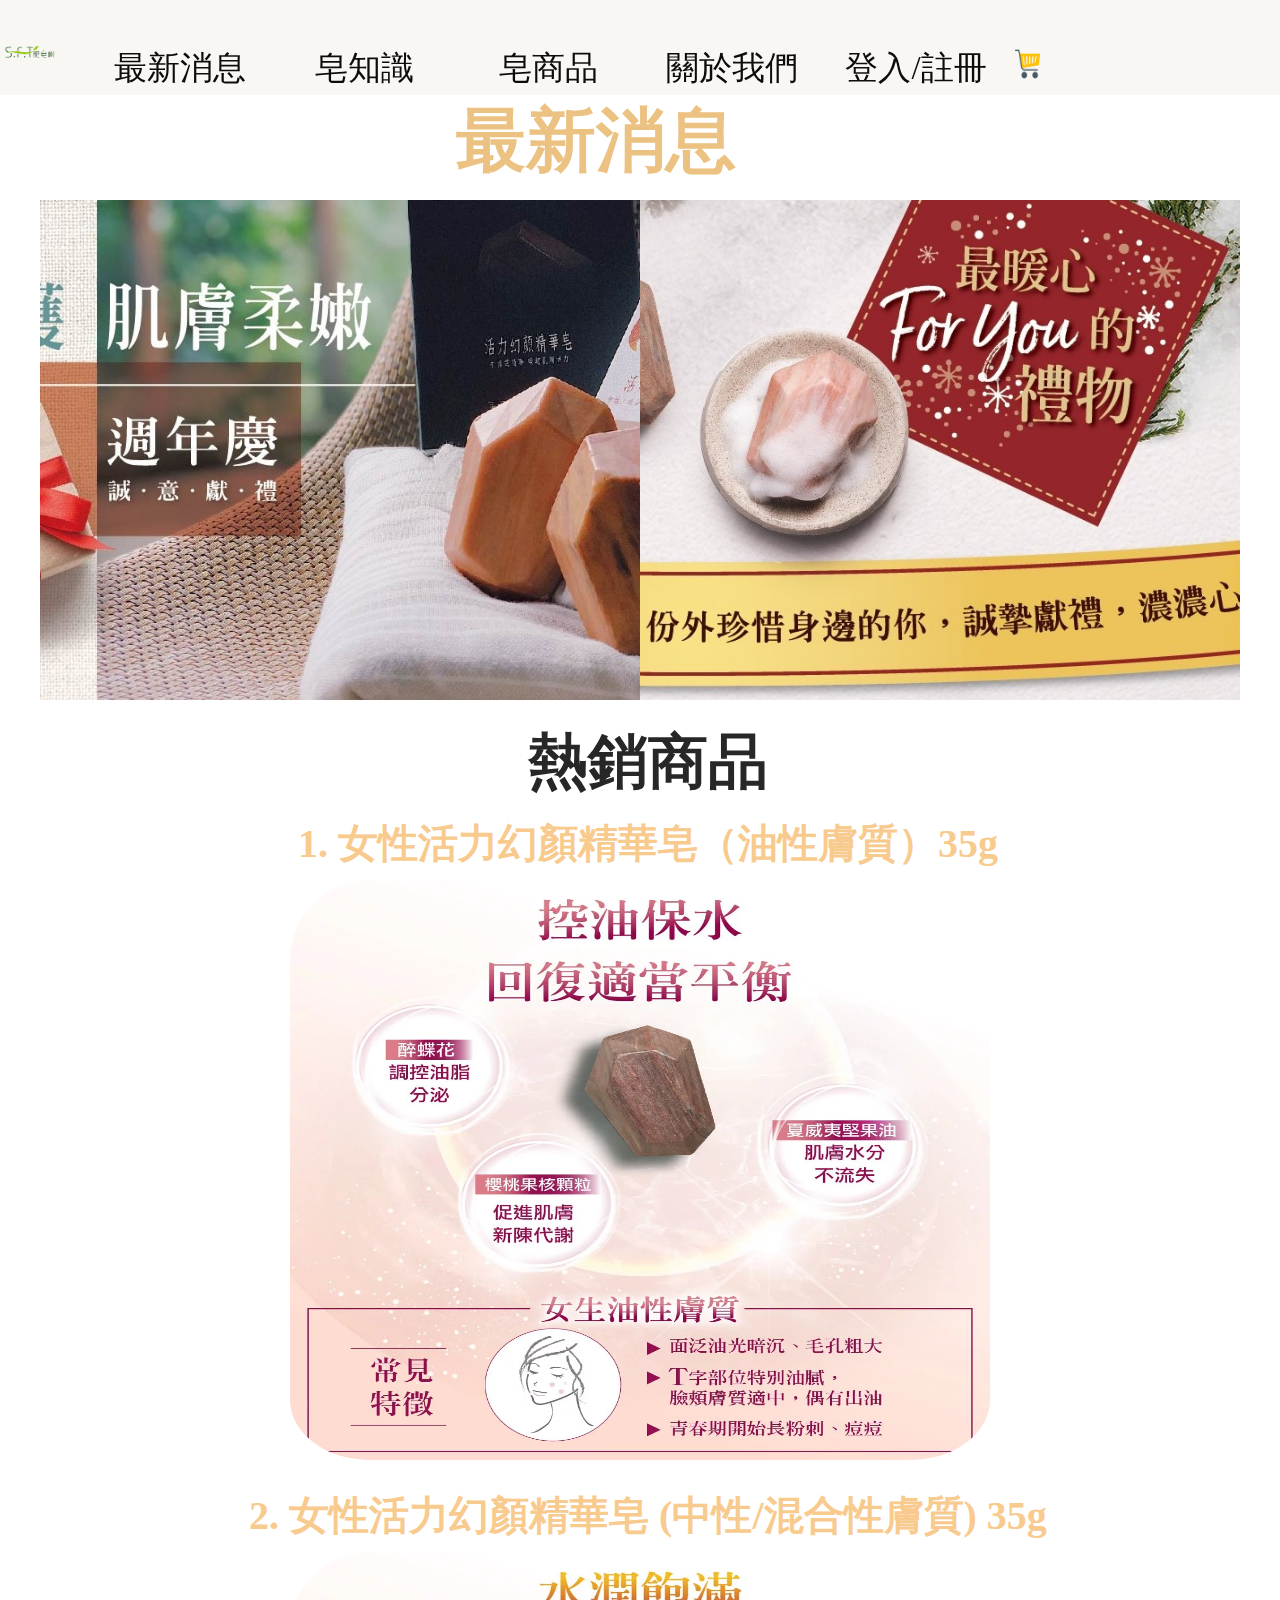
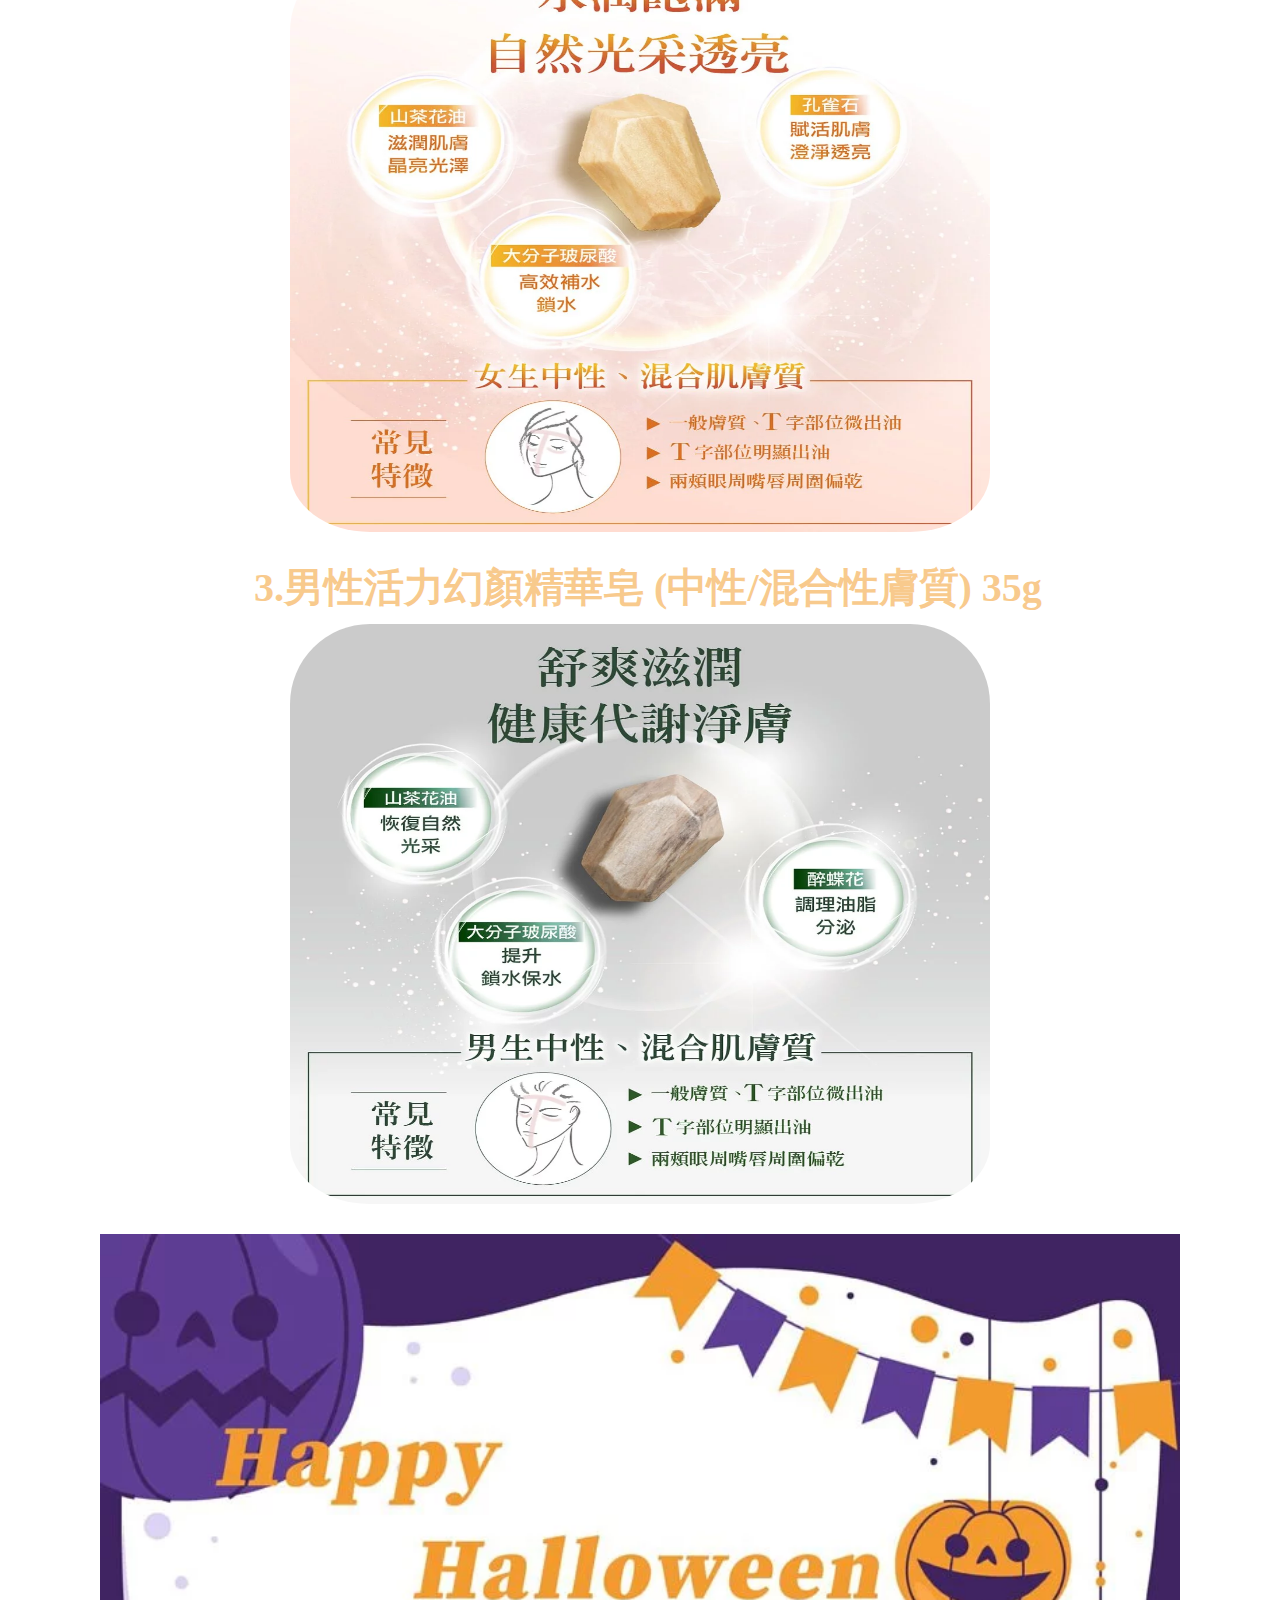
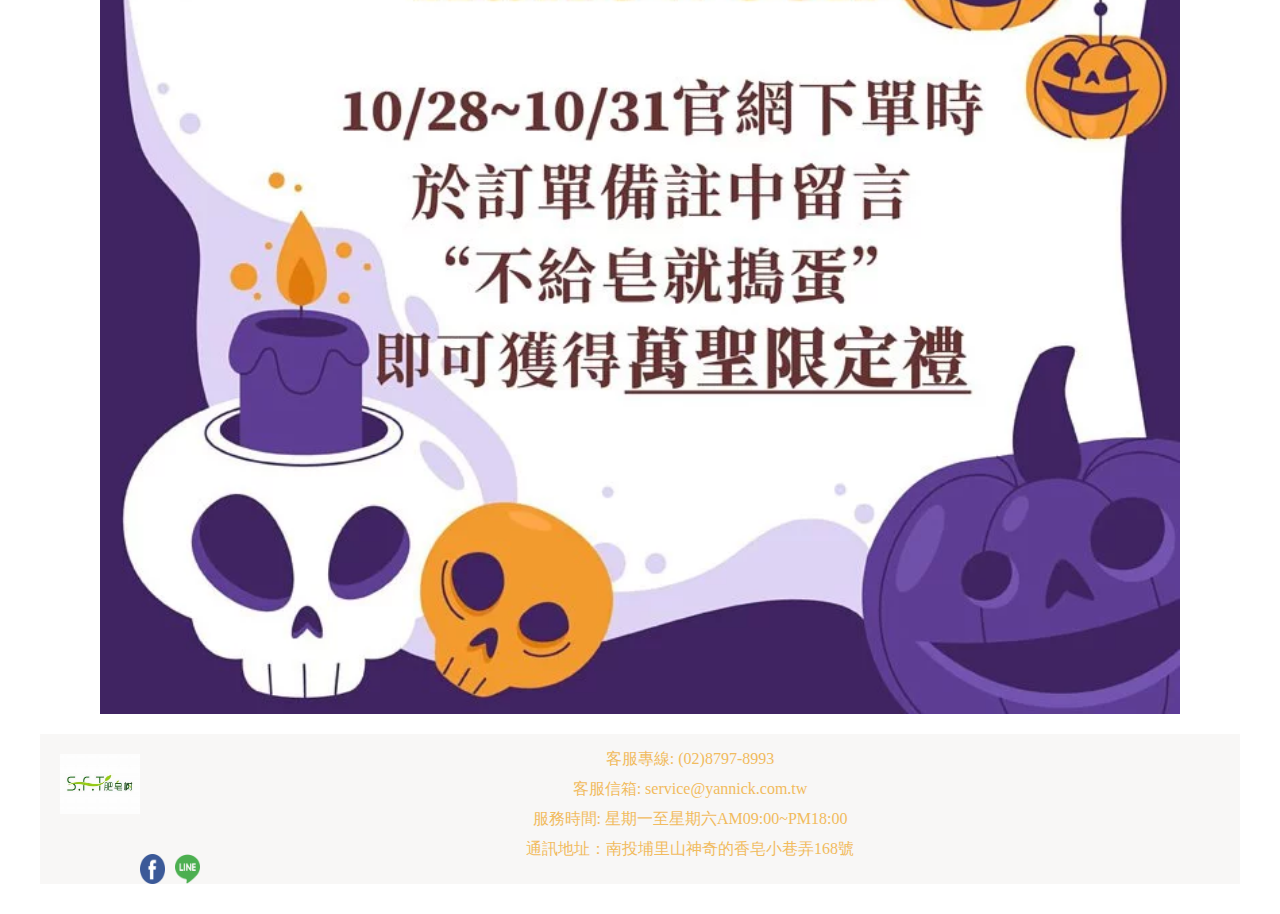
==== index.html @ 494c0060 "index" ====
<!DOCTYPE html>
<html lang="en">
<head>
    <meta charset="UTF-8">
    <meta http-equiv="X-UA-Compatible" content="IE=edge">
    <meta name="viewport" content="width=device-width, initial-scale=1.0">
    <title>最新消息</title> 
    <link rel="stylesheet" href="./css2.css">
    <link rel="stylesheet" href="./css1.css">
    <link rel="stylesheet" href="./css3.css">
</head>
<body>
    <header>
        <div class="logo">
            <a href="./index.html">
                <img src="./img/op.png" class="img-fluid" alt="">
            </a> </div>
       
        
            <nav>
                <ul class="first">
                    <li>
                        <a href="./index.html " target="_blank">最新消息</a>
                       
                     </li>                 
                    <li>
                        <a href="./soap.html"target="_blank">皂知識
                    </li>
                    <li>
                        <a href="#">皂商品</a>
                    </li>
                    <li>
                        <a href="./about.html">關於我們</a>
                    </li>
                    <li>
                        <a href="./code.html">登入/註冊</a>
                    </li>
                    <li>
                        <a href="#">
                            <img class="Ca" src="./img/chart.png" alt="">
                        </a>
                    </li>
                </ul>
              
              
          
           
                  
                </nav>
            
           

         
    </header>
    
       
     </div>

   
     <div class="a">
        <div class="new">
            <h1 class="new2">最新消息</h1>
        </div>
       
      
     <ul class="fi2">
        <li class="item1"></li>
        <li class="item2"></li>
        </ul>
        <br>
        <h1 class="new5">熱銷商品</h1>
       <h1 class="nember1">1. 女性活力幻顏精華皂（油性膚質）35g  </h1>
     <a href=""> <img class="girl" src="./img/girl.jpg" alt=""></a>
      
      <h1 class="nember1">2. 女性活力幻顏精華皂 (中性/混合性膚質) 35g </h1>
      <a href=""><img class="girl" src="./img/girl2.jpg" alt=""></a>

      <h1 class="nember1">3.男性活力幻顏精華皂 (中性/混合性膚質) 35g</h1>
      <a href=""><img class="girl" src="./img/boyclear.jpg" alt=""></a>
      <div class="hollewen">
        <img class="hello3" src="./img/hello.jpg" alt="">
      </div>
      <footer>

    
        <a href="#">
            <img  class="footer3" src="./img/OIP.jpg" alt="">
           
        </a>
        <ul class="ful">
                            
            <li class="li1">
                
                <p class="ft_txt">客服專線: (02)8797-8993</p>
                <p class="ft_txt">客服信箱:  service@yannick.com.tw</p>
                 <p class="ft_txt">服務時間: 星期一至星期六AM09:00~PM18:00</p>
                <p class="ft_txt">通訊地址：南投埔里山神奇的香皂小巷弄168號</p>
               
               
                

            </li>
            <div class="icon">
                <a href="#">
                   <img class="fb" src="./img/145802.png" alt="">
                </a> 
                <a href=""> 
                <img class="fb2" src="./img/2111498.png" alt="">
                
                </a>
                </div>
 </ul> 
           
       
        
</footer>
</body>
</html>
---- css2.css ----
.new2{
    color: rgb(236, 194, 130);
  width: 100%;
padding-top: 50px;
  margin: 0 auto;  
 

font-family: Arial, Helvetica, sans-serif;
font-style: unset;
font-weight: 700;
font-size: 70px;
line-height: 120px;
padding-left: 26rem;


}

.a{
    max-width: 1200px;
margin: 30px auto ;
width: 100%;
}
.fi2{
    width: 1200px;
    height: 500px;
    margin: 0 auto;
    outline: 5px solid white;

    display: flex;
}

li{
    background-size: cover;
    background-position: center center;
    transition: .5s;
}

.item1{
   
    background-image: url(./img/new2.jpg);
    flex-grow: 3;
  
}

.item2{
  
    background-image: url(./img/newyear1.jpg);
    flex-grow: 3;
   
}



li:hover{
    flex-grow: 16;
}
.new5{
    text-align: center;
    padding-top: 1rem;
    padding-bottom: 1rem;
    padding-left: 1rem;
    color: rgb(40, 39, 39);
    font-weight: 700;
    font-size:60px;
}

.nember1{
    text-align: center;
    padding-top: 1rem;
    padding-bottom: 1rem;
    padding-left: 1rem;
    color: rgb(248, 202, 141);
    font-weight: 600;
    font-size:40px;
}
.girl{
    margin: 0 auto;
height: 600px;
    width: 700px;
   
    padding-bottom: 20px;
    border-radius: 5rem;
}
.hello3{
    padding-top: 10px;
    width: 90%;
    margin: 0 auto;
    padding-bottom: 20px;
}
---- css1.css ----
@import url(./reset.css);
a{
    text-decoration: none;
}
*{
    margin: 0;
    padding: 0;
    box-sizing: border-box;
    
  
}
header{
    background: rgba(247, 246, 242, 0.858);
   display: flex;
    align-items: end;
    position: fixed;
    top: 0%;
    left:0%;
    width: 100%;
  
}
.logo {
   
    width: 60px;
  padding-top: 10px;
   padding-bottom: 20px;
}
.first{
   
    margin: 0 auto;
    padding-bottom: 10px;
    padding-left: 30px;
    float: left;
}

.first > li > a{
 
    font-family: 'Inter';
    font-style: normal;
    
    text-decoration: none;
    color: rgb(14, 11, 11);
    font-size: 33px;

}
.first li a:hover{
    color: rgb(51, 213, 222);
}

.first > li {
    display: inline-block;
    text-align: center;
    position: relative;
      width: 180px;

}





img{
    display: block;
    width: 100%;
    margin: 0;
    padding: 0;
}
.img2{
    position: relative;
    width: 1122px;
padding-top: 0;
  
    background: url(./img/3.png);
}

.header1{
    
    width: 1010px;
    height: 80px;
    padding-top: 20px;
      margin: 30px auto;  
    color: rgb(252, 216, 124);
    
    font-family: Impact, 'Arial Narrow Bold', sans-serif;
    font-style: unset;
    font-weight: 600;
    font-size: 46px;
    line-height: 150px;
    padding-left: 30rem;

}

.img-fluid{
    width: 100%;
    padding-top: 20px;
}
.container{

max-width: 1200px;
margin: 30px auto ;
width: 100%;
}
.coffe{
    text-align: center;
    padding-top: 1rem;
    padding-bottom: 1rem;
    padding-left: 1rem;
    color: rgb(248, 202, 141);
    font-weight: 700;
    font-size:40px;

}
 .coffe1{
    padding-bottom: 50px;
    padding-left: 50px;
 margin: 0 auto;
 width: 100%;
 padding-bottom: 10px;
 padding-top: 10px;
 font-family: 'Inter';
font-style: normal;
font-weight: 200;
font-size: 20px;
line-height: 35px;
color: #000000;
 
 }   
 .img-fluid1{
    width: 100%;
    padding-left: 30px;
    padding-right: 30px;
    padding-bottom: 20px;
    border-radius: 5rem;
 }
 .img-fluid2{
    width: 100%;
    padding-left: 30px;
    padding-right: 30px;
    padding-bottom: 20px;
    border-radius: 5rem;
 }
footer{
  
    background: rgba(247, 246, 244, 0.858);
    text-align: center;
    width: 100%;
    top: 0%;
    left:0%;
 }


.footer3{
    width: 100px;
    padding-top: 20px;
    padding-left: 20px;
float: left;
}
.ful{
    margin: 0;
    padding: 0;
    overflow: hidden;
}

.li1{
    display: flex;
    flex-direction: column;
    justify-content: center;
}
.ft_txt{
   
    color: rgb(241, 187, 94);
    padding-top: 20px;
   line-height: 10px;
  
}

.fb{
    width: 30px;
    height: 30px;
    float: left;
  padding-right: 5px;
 
}
.fb2{
    width: 30px;
    height: 30px;
    float: left;
    padding-left: 5px;
    
}
.Ca{
    width: 30px;
    height: 30px;
    float: left;
    padding-left: 5px;

}
.about3{
    overflow: hidden;
}
---- css3.css ----
.about{
    color: rgb(236, 194, 130);
    width: 100%;
  padding-top: 80px;
    margin: 0 auto; 
     font-family: Arial, Helvetica, sans-serif;
  font-style: unset;
  font-weight: 500;
  font-size: 70px;
  line-height: 120px;
  padding-left: 25rem;
   
}
.ab{
    width: 100%;
   padding-bottom: 20px;
}
  .aa3{
    width: 100%;
    padding-left: 30px;
    padding-right: 30px;
    padding-bottom: 20px;
    border-radius: 5rem;

  }
.Aa1{
    margin: 0 auto;
    width: 100%;
    padding-bottom: 10px;
  padding-left: 28px;
  padding-right: 30px;
    font-family:'Inter';
font-style: italic;
font-weight: 250;
font-size: 20px;
line-height: 30px;
color: #000000;

}
.Aq{
    width: 100%;
    padding-left: 30px;
    padding-right: 30px;
    padding-bottom: 10px;
    border-radius: 5rem; 
}
.new6{
  color: rgb(236, 194, 130);
  width: 100%;
padding-top: 50px;
  margin: 0 auto; 
  font-family: Arial, Helvetica, sans-serif;
font-style: unset;
font-weight: 600;
font-size: 60px;
line-height: 170px;
padding-left: 26rem;
}
.item5{
   
  background-image: url(./img/A3.jpg);
  flex-grow: 3;

}

.item6{

  background-image: url(./img/Ad.jpg);
  flex-grow: 3;
 
 
}



li:hover{
  flex-grow: 16;
}
.new10{
  color: rgb(236, 194, 130);
  width: 100%;
padding-top: 30px;
  margin: 0 auto; 
  font-family: Arial, Helvetica, sans-serif;
font-style: unset;
font-weight: 300;
font-size: 40px;
line-height: 100px;
padding-left: 28rem;
}
.block{
  padding-top: 200px;
    margin: auto;
  
}
.login{
  padding: 20px ;
  border: 2px solid lightgray;
    background-color: #FFF4D8;
    width: 450px;
    height: 450px;
    margin:  auto;
    border-radius: 25px;
   
}
.account{
  padding-top: 20px;
    display: block;
  padding-bottom: 20px;
    height: 50px;
    margin:  0 auto;
    justify-content: center;
}


.q1{
  font-size: 35px;
  font-weight: 200;
  padding-left: 170px;
  
}
.AS{
 
  margin: 0 auto;
  width: 350px;
   
}
.AS input{
  width: 350px;
    height: 50px;
    border: 0px;
    border-radius: 20px;
    margin: 15px 25px 0 15px;
    font-size: 16px;
    padding-left: 15px;
}
.bot a{
  float: right;
    text-decoration: none;
    margin-top: 10px;
    margin-right: 15px;
    font-size: 20px;
}
a{
  color: #000;
}
.block button{
  width: 100px;
    height: 50px;
    color: rgb(15, 14, 9);
    margin: 30px 150px;
    border: 0;
    border-radius: 10px;
    font-size: 20px;
}
.blue{
  background-color: rgb(232, 200, 56);
}

.fbb{
  width: 400px;
    height: 50px;
    background-color: #0073B4;
    border-radius: 10px;
    margin: 22px 0;
   text-align: center;
}
.fbb p{
  font-family: Arial, Helvetica, sans-serif;
    color: white;
    text-align: center;
    text-decoration: none;
    display: block;
    float: left;
 text-align: center;
 line-height: 50px;
 
 width: 400px;
 height: 50px;
  
}
.new1   {
  width: 300px;
  float:left; /* 圖片在左邊 */
  padding: 20px;
}
.word1 p{
  font-size: 18px;
    line-height: 2;
   
    
}
.word1{
  float: left;  /* 文字在右邊 */
  width: 300px;
     padding: 20px 20px 0px 0px;
      
}
.d11{
margin: 0 auto;
width: 50%;

}
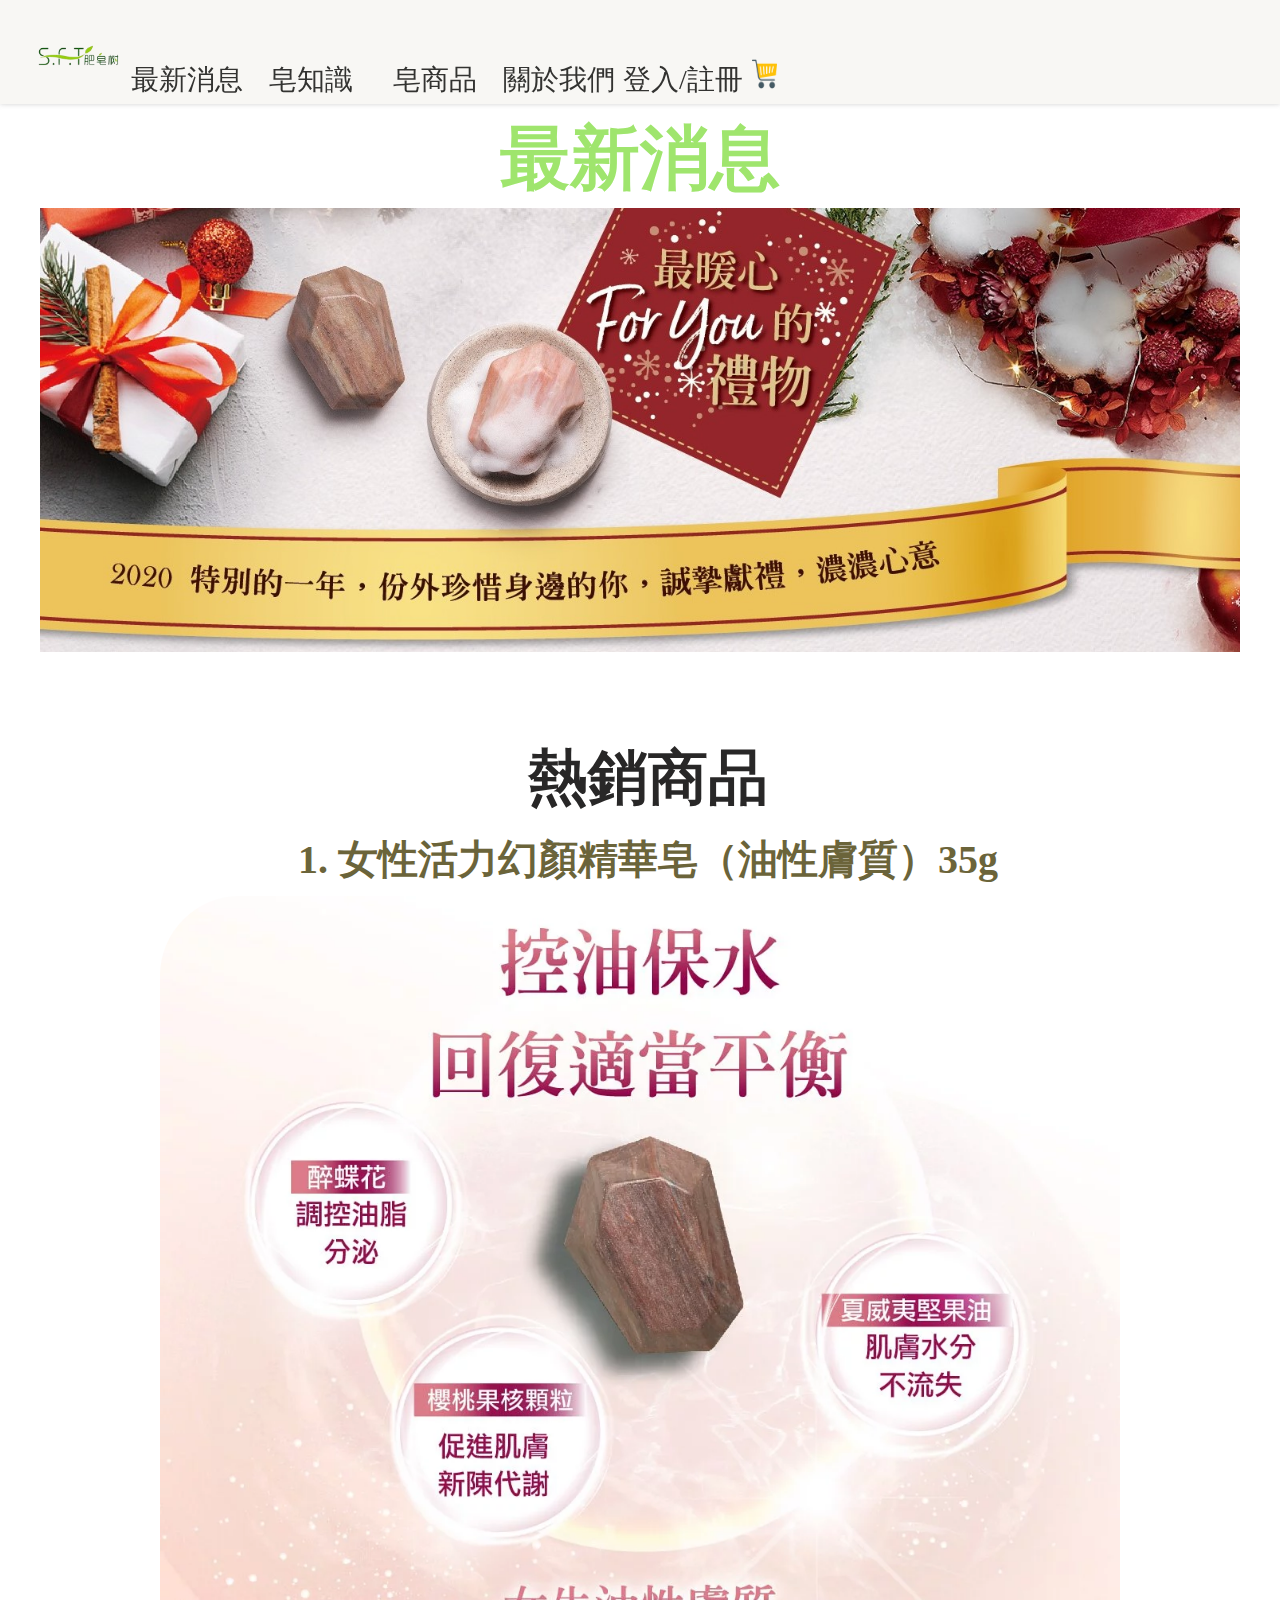
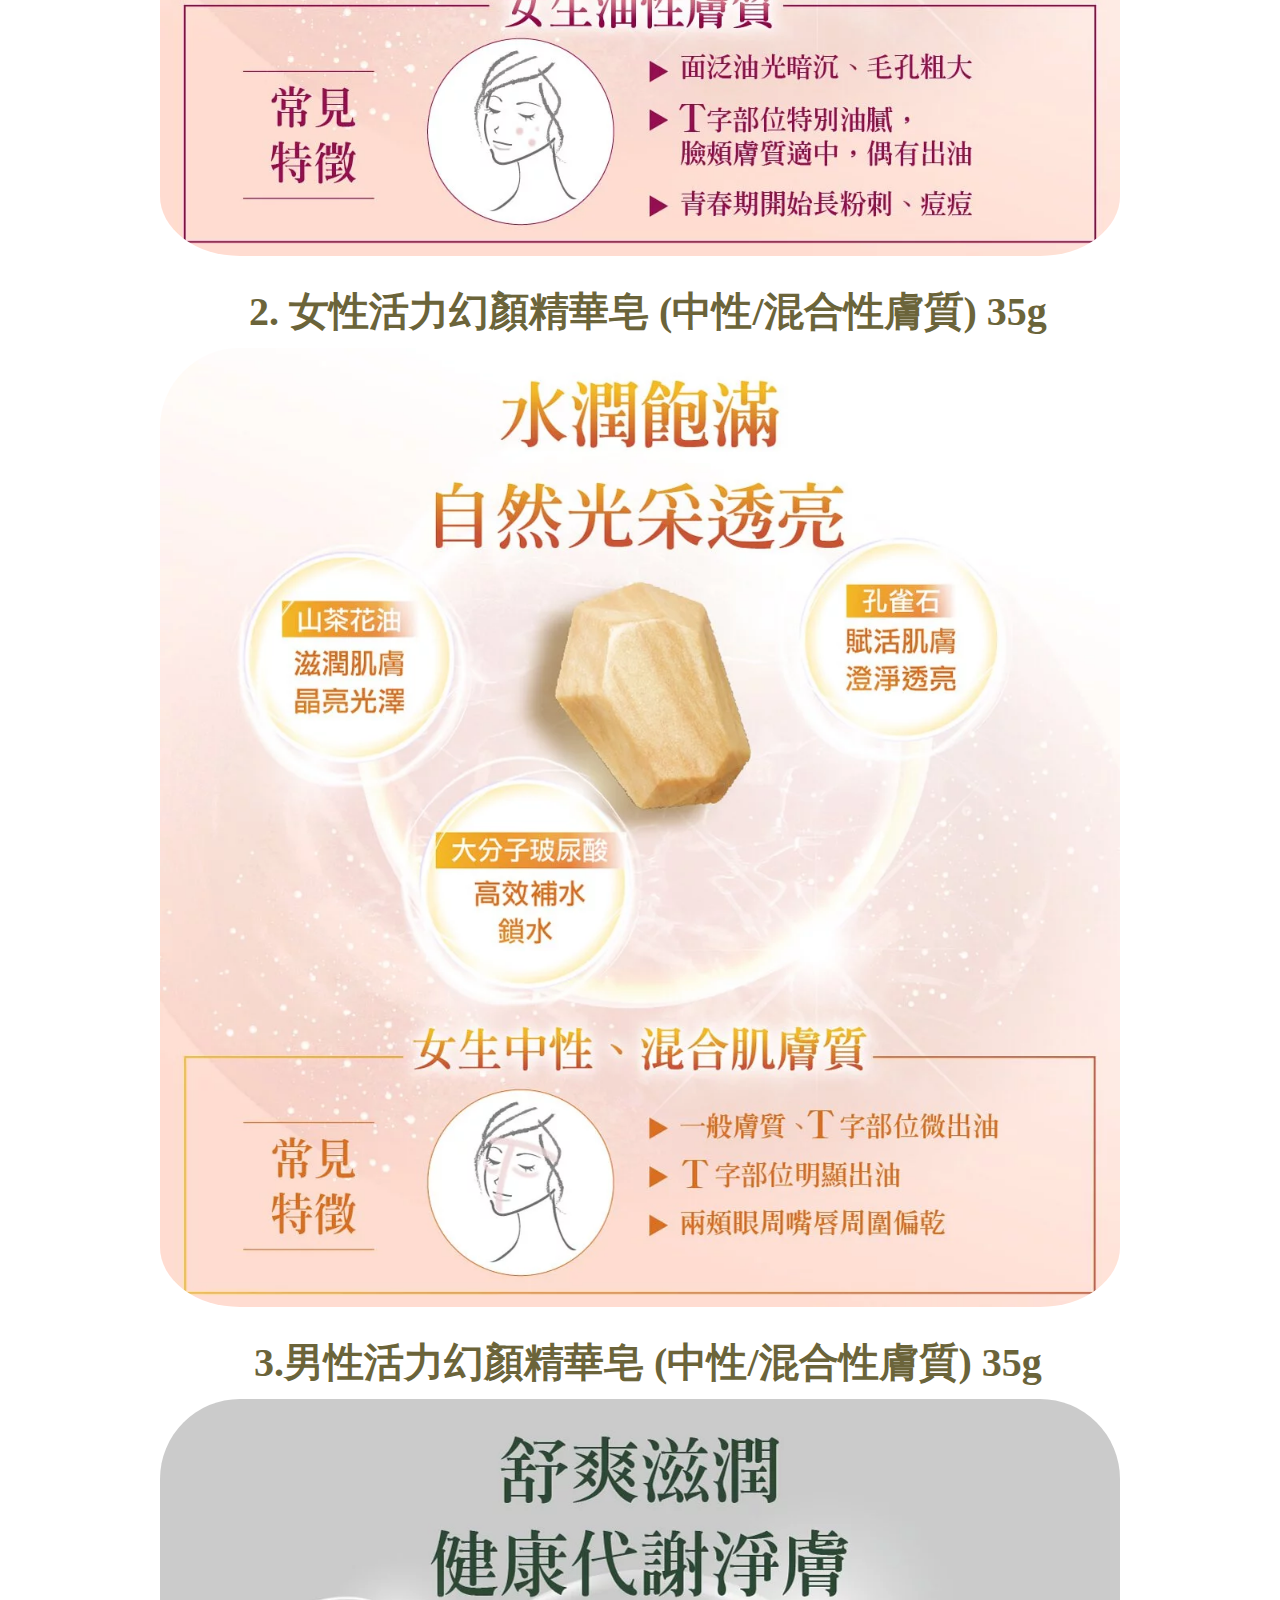
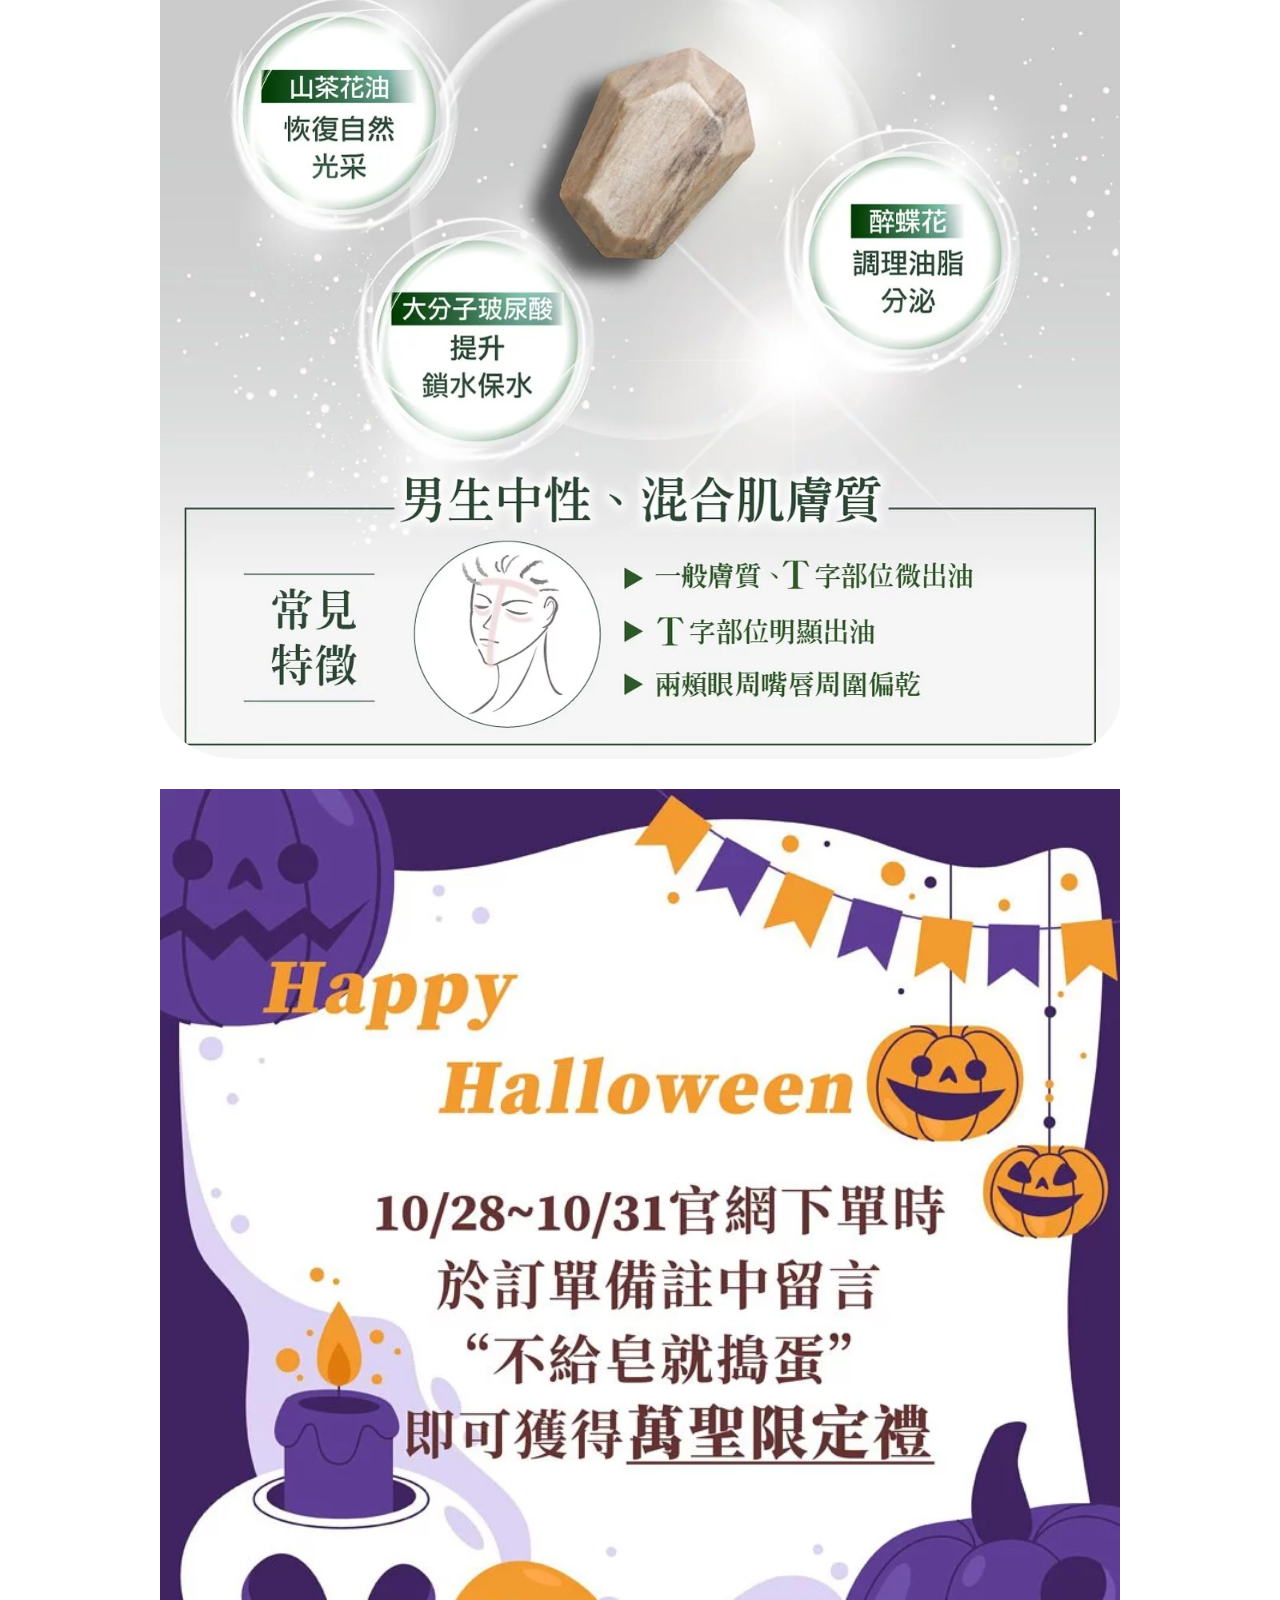
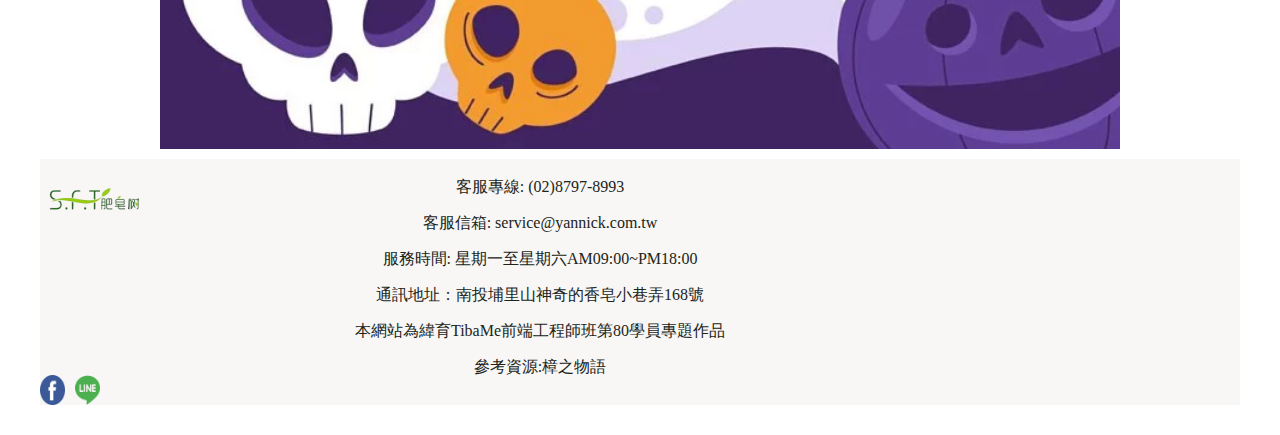
==== commit 8e879991: "commit"y"" ====
--- a/index.html
+++ b/index.html
@@ -4,49 +4,63 @@
     <meta charset="UTF-8">
     <meta http-equiv="X-UA-Compatible" content="IE=edge">
     <meta name="viewport" content="width=device-width, initial-scale=1.0">
-    <title>最新消息</title> 
+    <title>肥皂樹</title> 
+    <link rel="stylesheet" href="https://cdn.jsdelivr.net/npm/bootstrap-icons@1.9.1/font/bootstrap-icons.css">
     <link rel="stylesheet" href="./css2.css">
     <link rel="stylesheet" href="./css1.css">
     <link rel="stylesheet" href="./css3.css">
+    <link rel="stylesheet" href="./RWD1.css">
+    <!-- <link rel="stylesheet" href="./jquary.js"> -->
+
+
 </head>
 <body>
     <header>
         <div class="logo">
             <a href="./index.html">
-                <img src="./img/op.png" class="img-fluid" alt="">
+                <img src="./img/op.png"  alt="">
             </a> </div>
-       
-        
-            <nav>
-                <ul class="first">
-                    <li>
-                        <a href="./index.html " target="_blank">最新消息</a>
-                       
-                     </li>                 
-                    <li>
-                        <a href="./soap.html"target="_blank">皂知識
-                    </li>
-                    <li>
-                        <a href="#">皂商品</a>
-                    </li>
-                    <li>
-                        <a href="./about.html">關於我們</a>
-                    </li>
-                    <li>
-                        <a href="./code.html">登入/註冊</a>
-                    </li>
-                    <li>
-                        <a href="#">
-                            <img class="Ca" src="./img/chart.png" alt="">
-                        </a>
-                    </li>
-                </ul>
-              
-              
+           
+           
+           
+          <section class="nav nb">
+            <ul class="first  ">
+                <li class="navitem">
+                    <a href="./index.html">最新消息</a>
+                 </li>                 
+                <li class="navitem">
+                    <a href="./soap.html">皂知識
+                </li>
+                <li class="navitem">
+                    <a href="./soap shopping.html">皂商品</a>
+                </li>
+                <li  class="navitem">
+                    <a href="./about.html">關於我們</a>
+                </li>
+                <li class="navitem">
+                    <a href="./code.html">登入/註冊</a>
+                </li>
+                <li class="navitem">
+                    <a href="">
+                        <img class="Ca" src="./img/chart.png" alt="">
+                    </a>
+                </li>
+            </ul>
+        </section>
+              <div class="hanger">
+             <a  href=""> <svg xmlns="http://www.w3.org/2000/svg"  width="40" height="40" fill="currentColor" class="bi bi-text-center" viewBox="0 0 16 16" >
+                    <path fill-rule="evenodd" d="M4 12.5a.5.5 0 0 1 .5-.5h7a.5.5 0 0 1 0 1h-7a.5.5 0 0 1-.5-.5zm-2-3a.5.5 0 0 1 .5-.5h11a.5.5 0 0 1 0 1h-11a.5.5 0 0 1-.5-.5zm2-3a.5.5 0 0 1 .5-.5h7a.5.5 0 0 1 0 1h-7a.5.5 0 0 1-.5-.5zm-2-3a.5.5 0 0 1 .5-.5h11a.5.5 0 0 1 0 1h-11a.5.5 0 0 1-.5-.5z"/>
+                  </svg>
+                   </a>
+                  </div>
+                   
+                   
           
+                
+            
            
                   
-                </nav>
+                
             
            
 
@@ -63,11 +77,11 @@
         </div>
        
       
-     <ul class="fi2">
-        <li class="item1"></li>
-        <li class="item2"></li>
-        </ul>
-        <br>
+     <div class="fi2">
+     <img src="./img/newyear1.jpg" alt="">
+     <img src="./img/A3.jpg" alt="">
+     </div>
+       
         <h1 class="new5">熱銷商品</h1>
        <h1 class="nember1">1. 女性活力幻顏精華皂（油性膚質）35g  </h1>
      <a href=""> <img class="girl" src="./img/girl.jpg" alt=""></a>
@@ -80,13 +94,16 @@
       <div class="hollewen">
         <img class="hello3" src="./img/hello.jpg" alt="">
       </div>
+      
+       
       <footer>
-
+<div class="foter">
     
         <a href="#">
-            <img  class="footer3" src="./img/OIP.jpg" alt="">
+            <img  class="footer3" src="./img/op.png" alt="">
            
         </a>
+        <iframe class="sec" src="https://www.google.com/maps/embed?pb=!1m14!1m8!1m3!1d14458.847765573804!2d121.5606384!3d25.043848!3m2!1i1024!2i768!4f13.1!3m3!1m2!1s0x0%3A0xc82b0f87ff7df9dc!2z5p2-5bGx5paH5Ym15ZyS5Y2A!5e0!3m2!1szh-TW!2stw!4v1666614378036!5m2!1szh-TW!2stw" width="280" height="200" style="border: 0" allowfullscreen="" loading="lazy" referrerpolicy="no-referrer-when-downgrade"></iframe>
         <ul class="ful">
                             
             <li class="li1">
@@ -95,12 +112,19 @@
                 <p class="ft_txt">客服信箱:  service@yannick.com.tw</p>
                  <p class="ft_txt">服務時間: 星期一至星期六AM09:00~PM18:00</p>
                 <p class="ft_txt">通訊地址：南投埔里山神奇的香皂小巷弄168號</p>
+           
+                <p class="ft_txt"> 本網站為緯育TibaMe前端工程師班第80學員專題作品</p>
+            
+                <p class="ft_txt">參考資源:樟之物語</p>
                
+         
                
                 
 
             </li>
-            <div class="icon">
+            
+ </ul> 
+         <div class="icon">
                 <a href="#">
                    <img class="fb" src="./img/145802.png" alt="">
                 </a> 
@@ -108,11 +132,11 @@
                 <img class="fb2" src="./img/2111498.png" alt="">
                 
                 </a>
-                </div>
- </ul> 
-           
-       
+                </div>     
+</div>
         
 </footer>
+<script src="https://ajax.googleapis.com/ajax/libs/jquery/3.6.1/jquery.min.js"></script>
+<script src="jquary.js"></script>
 </body>
 </html>--- a/css2.css
+++ b/css2.css
@@ -1,20 +1,19 @@
 
 
 .new2{
-    color: rgb(236, 194, 130);
-  width: 100%;
-padding-top: 50px;
-  margin: 0 auto;  
- 
-
-font-family: Arial, Helvetica, sans-serif;
-font-style: unset;
-font-weight: 700;
-font-size: 70px;
-line-height: 120px;
-padding-left: 26rem;
-
-
+   
+    color: rgb(159 229 109);
+    width: 100%;
+  padding-top: 78px;
+    margin: 0 auto;  
+   text-align: center;
+  
+  font-family: Arial, Helvetica, sans-serif;
+  font-style: unset;
+  font-weight: 700;
+  font-size: 70px;
+  line-height: 100px;
+  
 }
 
 .a{
@@ -23,42 +22,23 @@
 width: 100%;
 }
 .fi2{
-    width: 1200px;
-    height: 500px;
+   width: 100%;
     margin: 0 auto;
     outline: 5px solid white;
 
-    display: flex;
+    display: block;
 }
 
 li{
     background-size: cover;
     background-position: center center;
-    transition: .5s;
-}
-
-.item1{
-   
-    background-image: url(./img/new2.jpg);
-    flex-grow: 3;
-  
-}
-
-.item2{
-  
-    background-image: url(./img/newyear1.jpg);
-    flex-grow: 3;
-   
+    
 }
 
 
-
-li:hover{
-    flex-grow: 16;
-}
 .new5{
     text-align: center;
-    padding-top: 1rem;
+    padding-top: 5rem;
     padding-bottom: 1rem;
     padding-left: 1rem;
     color: rgb(40, 39, 39);
@@ -71,21 +51,16 @@
     padding-top: 1rem;
     padding-bottom: 1rem;
     padding-left: 1rem;
-    color: rgb(248, 202, 141);
+    color: rgb(107, 100, 58);;
     font-weight: 600;
     font-size:40px;
 }
 .girl{
     margin: 0 auto;
-height: 600px;
-    width: 700px;
+width: 80%;
    
     padding-bottom: 20px;
     border-radius: 5rem;
 }
-.hello3{
-    padding-top: 10px;
-    width: 90%;
-    margin: 0 auto;
-    padding-bottom: 20px;
-}+
+
--- a/css1.css
+++ b/css1.css
@@ -9,7 +9,9 @@
     
   
 }
+ 
 header{
+    box-shadow: 0 0 5px hsl(0deg 0% 60% / 45%);
     background: rgba(247, 246, 242, 0.858);
    display: flex;
     align-items: end;
@@ -17,19 +19,20 @@
     top: 0%;
     left:0%;
     width: 100%;
-  
+   
 }
 .logo {
    
-    width: 60px;
+    width: 80px;
   padding-top: 10px;
-   padding-bottom: 20px;
-}
+   padding-bottom: 10px;
+}
+
 .first{
    
     margin: 0 auto;
     padding-bottom: 10px;
-    padding-left: 30px;
+    padding-left: 47px;
     float: left;
 }
 
@@ -39,19 +42,19 @@
     font-style: normal;
     
     text-decoration: none;
-    color: rgb(14, 11, 11);
-    font-size: 33px;
+    color: rgb(51, 51, 49);
+    font-size: 28px;
 
 }
 .first li a:hover{
-    color: rgb(51, 213, 222);
+    color: rgb(226, 208, 152);
 }
 
 .first > li {
     display: inline-block;
     text-align: center;
     position: relative;
-      width: 180px;
+      width: 120px;
 
 }
 
@@ -64,6 +67,7 @@
     width: 100%;
     margin: 0;
     padding: 0;
+    
 }
 .img2{
     position: relative;
@@ -75,8 +79,8 @@
 
 .header1{
     
-    width: 1010px;
-    height: 80px;
+    width: 1100px;
+    height: 90px;
     padding-top: 20px;
       margin: 30px auto;  
     color: rgb(252, 216, 124);
@@ -92,12 +96,14 @@
 
 .img-fluid{
     width: 100%;
-    padding-top: 20px;
+    padding-top: 3px;
+    padding-left: 10px;
+    padding-right: 10px;
 }
 .container{
 
 max-width: 1200px;
-margin: 30px auto ;
+margin:  20px auto 0;
 width: 100%;
 }
 .coffe{
@@ -105,23 +111,23 @@
     padding-top: 1rem;
     padding-bottom: 1rem;
     padding-left: 1rem;
-    color: rgb(248, 202, 141);
+    color: rgb(159 229 109);
     font-weight: 700;
     font-size:40px;
 
 }
  .coffe1{
-    padding-bottom: 50px;
-    padding-left: 50px;
+    
+  
  margin: 0 auto;
  width: 100%;
  padding-bottom: 10px;
  padding-top: 10px;
  font-family: 'Inter';
 font-style: normal;
-font-weight: 200;
+font-weight: 400;
 font-size: 20px;
-line-height: 35px;
+line-height: 30px;
 color: #000000;
  
  }   
@@ -134,25 +140,26 @@
  }
  .img-fluid2{
     width: 100%;
-    padding-left: 30px;
-    padding-right: 30px;
+    margin: auto;
+   
+    padding-left: 10px;
+    padding-right: 10px;
     padding-bottom: 20px;
-    border-radius: 5rem;
  }
 footer{
-  
+    overflow: hidden;
     background: rgba(247, 246, 244, 0.858);
     text-align: center;
     width: 100%;
     top: 0%;
     left:0%;
+ 
  }
 
 
 .footer3{
-    width: 100px;
-    padding-top: 20px;
-    padding-left: 20px;
+    width: 110px;
+  
 float: left;
 }
 .ful{
@@ -168,9 +175,9 @@
 }
 .ft_txt{
    
-    color: rgb(241, 187, 94);
+    color: rgb(32, 36, 24);
     padding-top: 20px;
-   line-height: 10px;
+  
   
 }
 
@@ -198,3 +205,28 @@
 .about3{
     overflow: hidden;
 }
+
+
+.hello3{
+   
+        padding-top: 10px;
+        width: 80%;
+        margin: 0 auto;
+        padding-bottom: 10px;
+   
+
+   
+}
+.logo img{
+     display: block;
+    width: 128px;
+    padding-top: 10px;
+    padding-left:30px;
+    /* vertical-align: middle; */
+}
+.fi2{
+    width: 100%;
+    margin: 0;
+    padding: 0;
+}
+
--- a/css3.css
+++ b/css3.css
@@ -1,14 +1,15 @@
 .about{
-    color: rgb(236, 194, 130);
-    width: 100%;
-  padding-top: 80px;
-    margin: 0 auto; 
+    color: rgb(159 229 109);
+    width: 100%;
+    padding-top: 100px;
+    margin: 0 auto;  padding-left: 25rem;
+  margin: auto;
      font-family: Arial, Helvetica, sans-serif;
   font-style: unset;
-  font-weight: 500;
+  font-weight: 550;
   font-size: 70px;
-  line-height: 120px;
-  padding-left: 25rem;
+  line-height: 100px;
+ 
    
 }
 .ab{
@@ -16,12 +17,11 @@
    padding-bottom: 20px;
 }
   .aa3{
-    width: 100%;
-    padding-left: 30px;
-    padding-right: 30px;
+   max-width: 100%;
+   
     padding-bottom: 20px;
-    border-radius: 5rem;
-
+   
+    margin: auto;
   }
 .Aa1{
     margin: 0 auto;
@@ -45,62 +45,49 @@
     border-radius: 5rem; 
 }
 .new6{
-  color: rgb(236, 194, 130);
+  color: rgb(159 229 109);
   width: 100%;
-padding-top: 50px;
+  padding-top: 100px;
   margin: 0 auto; 
   font-family: Arial, Helvetica, sans-serif;
 font-style: unset;
 font-weight: 600;
 font-size: 60px;
-line-height: 170px;
-padding-left: 26rem;
-}
-.item5{
-   
-  background-image: url(./img/A3.jpg);
-  flex-grow: 3;
-
-}
-
-.item6{
-
-  background-image: url(./img/Ad.jpg);
-  flex-grow: 3;
- 
- 
-}
-
-
-
-li:hover{
-  flex-grow: 16;
-}
+line-height: 90px;
+padding-left: 28rem;
+}
+
+
+
+
+
 .new10{
-  color: rgb(236, 194, 130);
+  color: rgb(159 229 109);
   width: 100%;
-padding-top: 30px;
-  margin: 0 auto; 
+padding-top: 25px;
+padding-bottom: 10px;
+  margin: auto; 
   font-family: Arial, Helvetica, sans-serif;
 font-style: unset;
-font-weight: 300;
-font-size: 40px;
+font-weight: 600;
+font-size: 50px;
 line-height: 100px;
-padding-left: 28rem;
+padding-left: 30rem;
 }
 .block{
-  padding-top: 200px;
+  padding-top: 140px;
     margin: auto;
-  
+  padding-bottom: 20px;
 }
 .login{
+  box-shadow: 0 0 5px hsl(0deg 0% 60% / 45%);
   padding: 20px ;
-  border: 2px solid lightgray;
-    background-color: #FFF4D8;
+  border: 2px solid rgb(242, 210, 142);
+    background-color: #f0e8bf;
     width: 450px;
     height: 450px;
     margin:  auto;
-    border-radius: 25px;
+
    
 }
 .account{
@@ -115,9 +102,9 @@
 
 .q1{
   font-size: 35px;
-  font-weight: 200;
+  font-weight:bold;
   padding-left: 170px;
-  
+ color: rgb(218, 125, 20); 
 }
 .AS{
  
@@ -152,6 +139,7 @@
     border: 0;
     border-radius: 10px;
     font-size: 20px;
+   
 }
 .blue{
   background-color: rgb(232, 200, 56);
@@ -182,22 +170,123 @@
 .new1   {
   width: 300px;
   float:left; /* 圖片在左邊 */
-  padding: 20px;
+ padding: 18px;
+ 
 }
 .word1 p{
-  font-size: 18px;
-    line-height: 2;
-   
+
+  font-size: 17px;
+    line-height: 1.6;
+   margin-left: 37px;
     
 }
 .word1{
   float: left;  /* 文字在右邊 */
+  width: 250px;
+  
+      padding-top: 70px;
+      padding-right: 20px;
+}
+.d11{
+
+width: 60%;
+
+}
+.a12{
   width: 300px;
-     padding: 20px 20px 0px 0px;
-      
-}
-.d11{
-margin: 0 auto;
-width: 50%;
-
-}+float:left; /* 圖片在左邊 */
+padding: 18px;
+
+}
+.ab3{
+  width: 90%;
+ margin: auto;
+}
+.Ma ul {
+
+display: flex;
+  flex-wrap: wrap;
+  text-align: center;
+  justify-content: center;
+}
+ul{
+  list-style: none;
+}
+.Ma .G1{
+  
+  width: 250px;
+  
+  box-shadow: 0 0 5px hsl(0deg 0% 60% / 45%);
+  margin:0 auto;
+ 
+ 
+}
+.Ma h2{
+  padding-right: 1.3rem;
+padding-left: 2px;
+    color: #82796a;
+    font-size: 22px;
+    margin-top: 20px;
+    margin-bottom: 20px;
+}
+.Ma p {
+  padding-right: 2px;
+  padding-left: 2px;
+  color: #3d3932;
+  font-family: 'Lato', sans-serif;
+  font-size: 20px;
+  margin-bottom: 10px;
+}
+  
+
+  .Ma .shopbtn {
+    background-color: #73d247;
+    color: rgb(16, 12, 12);
+    display: block;
+    margin: 0 auto;
+    width: 120px;
+    line-height: 2;
+    font-size: 14px;
+    text-align: center;
+    border-radius: 10px;
+    margin-bottom: 20px;
+    margin-top: 20px;
+}
+.Ma li a{
+  text-decoration: none;
+}
+div{
+  display:block;
+}
+.Ma img {
+  transition: transform 0.5s ease-in-out;
+}
+.hanger .bi{
+  display: none;
+  margin-bottom: 10px;
+}
+.img22{
+  margin-left: 35px;
+}
+.fi2{
+  position: relative;
+  margin: auto;
+  height: 460px;
+  width: 100%;
+
+}
+.fi2 img {
+  position: absolute;
+  top: 0;
+  left: 50%;
+  transform: translateX(-50%);
+  display: none;
+  overflow: hidden;
+  
+}
+.sec{
+float: right;
+margin-right: 30px;
+margin-top: 20px
+
+  }--- a/RWD1.css
+++ b/RWD1.css
@@ -0,0 +1,305 @@
+@media screen  and (max-width: 414px){
+    header {
+       
+        
+        max-width: 414px;
+        width: 100%;
+        margin: 0 auto;
+        justify-content: space-between;
+        position: fixed;
+        z-index: 5;
+    }
+        
+    
+    .logo{
+       
+      padding-left: 0;
+     padding-bottom: 5px;
+       
+    }
+    
+   .hanger .bi{
+    
+   display: block;
+    max-width: 60px;
+    align-items: center;
+    margin-left: 20px;
+   margin-right: 20px;
+   }
+ img{
+    width: 100%;
+    display: block;
+ }
+ .new6{
+    color: rgb(159, 229, 109);
+    width: 100%;
+  
+    margin: 0 auto;
+    font-family: Arial, Helvetica, sans-serif;
+    font-style: unset;
+    font-weight: bold;
+    font-size: 45px;
+    line-height: 60px;
+  padding-left: 120px;
+    padding-top: 100px;
+ }
+ .new10{
+    color:rgb(159 229 109);
+    width: 100%;
+    padding-top: 25px;
+    padding-bottom: 30px;
+    margin: auto;
+    font-family: Arial, Helvetica, sans-serif;
+    font-style: unset;
+    font-weight: bold;
+    font-size: 30px;
+    line-height: 10px;
+    padding-left: 136px;
+ }
+ .about{
+    color: rgb(159 229 109);
+    width: 100%;
+   margin-top: 40px;
+    padding-bottom: 10px;
+    margin:0 auto;
+    font-family: Arial, Helvetica, sans-serif;
+    font-style: unset;
+    font-weight: bold;
+    font-size: 40px;
+   
+    padding-left: 149px;
+ }
+ .new2{
+    color:  rgb(159 229 109);
+    width: 100%;
+    padding-top: 76px;
+    margin: 0 auto;
+    font-family: Arial, Helvetica, sans-serif;
+    font-style: unset;
+    font-weight: bold;
+    font-size: 45px;
+    line-height: 50px;
+
+ }
+  .nember1{
+   text-align: center;
+    
+    padding-bottom: 16px;
+    padding-left: 10px;
+    color: rgb(187 148 85);
+    font-weight: 600;
+    font-size: 17px;
+  } 
+  .coffe {
+   text-align: center;
+   padding-top: 1rem;
+   padding-bottom: 10px;
+   padding-left: 1rem;
+   color: rgb(159 229 109);
+   font-weight: 700;
+   font-size: 30px;
+}
+.coffe1{
+   padding-left: 20px;
+padding-right: 20px;
+    width: 100%;
+    padding-bottom: 10px;
+    padding-top: 5px;
+    font-family: 'Inter';
+    font-style: normal;
+    font-weight: 500;
+    font-size: 20px;
+    line-height: 27px;
+    color: #000000;
+    
+}
+.new5 {
+   text-align: center;
+   padding-top: 1rem;
+   padding-bottom: 5px;
+   padding-left: 1rem;
+   color: rgb(40, 39, 39);
+   font-weight: 700;
+   font-size: 40px;
+}
+.new1 {
+   width: 400px;
+   float: left;
+}
+.img22 {
+   margin-left: 10px;
+}.word1 {
+   float: left;
+   width: 320px;
+padding-top: 0;
+padding-left: 50px;
+}
+
+.word1 p {
+   font-size: 17px;
+   line-height: 1.6;
+   margin-left: 37px;
+   padding-bottom: 20px;
+}
+.a12 {
+   width: 400px;
+   float: left;
+
+}
+footer{
+ display: block;
+ margin: 0 auto;
+}
+.ft_txt{
+   color: rgb(7, 7, 5);
+    padding-top: 13px;
+   font-size: 12px;
+}
+.li1{
+   display: flex;
+   flex-direction: column;
+   justify-content: center;
+}
+.nav{  
+   display: block;
+
+    margin: auto;
+    position: absolute;
+    top: 100px;
+    width: 100%;
+    padding-top: 20px;
+    background-color: rgb(250, 234, 208);
+    /* display: none; */
+}
+/* ============================================= */
+
+/* ============================================ */
+.navshow{
+   opacity: 1;
+   
+    pointer-events: auto;
+   
+}
+
+.first{
+   display: flex;
+    flex-direction: column;
+    width: 100%;
+    align-items: center;
+    padding-left: 0;
+}
+.navitem{
+   width: 100%;
+   display: flex;
+  
+ 
+  
+    
+    text-align: center;
+    transition: all .4s linear;
+}
+.nav li a {
+   
+   text-align: center;
+}
+.nav a{
+    display: block;
+    text-align: center;
+    line-height: 56px;
+    text-decoration: none;
+    color: white;
+   
+   
+    position: relative;
+}
+/*jquery */
+.nb{
+   display: none;
+} 
+
+.login {
+   box-shadow: 0 0 5px hsl(0deg 0% 60% / 45%);
+   border: 2px solid rgb(242, 210, 142);
+   background-color: #f0e8bf;
+   width: 380px;
+   height: 450px;
+   margin: auto;
+  
+}
+
+
+.q1 {
+   font-size: 35px;
+   font-weight: bold;
+   padding-left: 151px;
+   color: rgb(218, 125, 20);
+}
+.AS input {
+   width: 300px;
+   height: 50px;
+   border: 0px;
+   border-radius: 20px;
+   margin: 15px 25px 0 15px;
+   font-size: 16px;
+   padding-left: 15px;
+}
+
+.bot a {
+   float: right;
+   text-decoration: none;
+   margin-top: 10px;
+   margin-right: 25px;
+   font-size: 20px;
+
+}
+
+.fbb p {
+   margin-right: 30px;
+   padding-right: 80px;
+   font-family: Arial, Helvetica, sans-serif;
+   color: white;
+   text-align: center;
+   text-decoration: none;
+   display: block;
+   float: left;
+   text-align: center;
+   line-height: 50px;
+   width: 400px;
+   height: 50px;
+}
+.fbb {
+   width: 300px;
+   height: 50px;
+   background-color: #0073B4;
+   border-radius: 10px;
+   /* margin: 22px 0; */
+   text-align: center;
+}
+.block {
+   padding-top: 120px;
+   margin: auto;
+   padding-bottom: 128px;
+}
+.fi2 {
+   position: relative;
+   margin: auto;
+   height: 180px;
+   width: 100%;
+}
+.img-fluid{
+   width: 100%;
+   
+   padding-left: 5px;
+   padding-right: 5px;
+}
+.sec{
+   height: 120px;
+width: 110px;
+right: 0;
+bottom: 0px;
+margin-left: 20px;
+   margin-right: 20px;
+   margin-top: 39px
+   
+}
+}